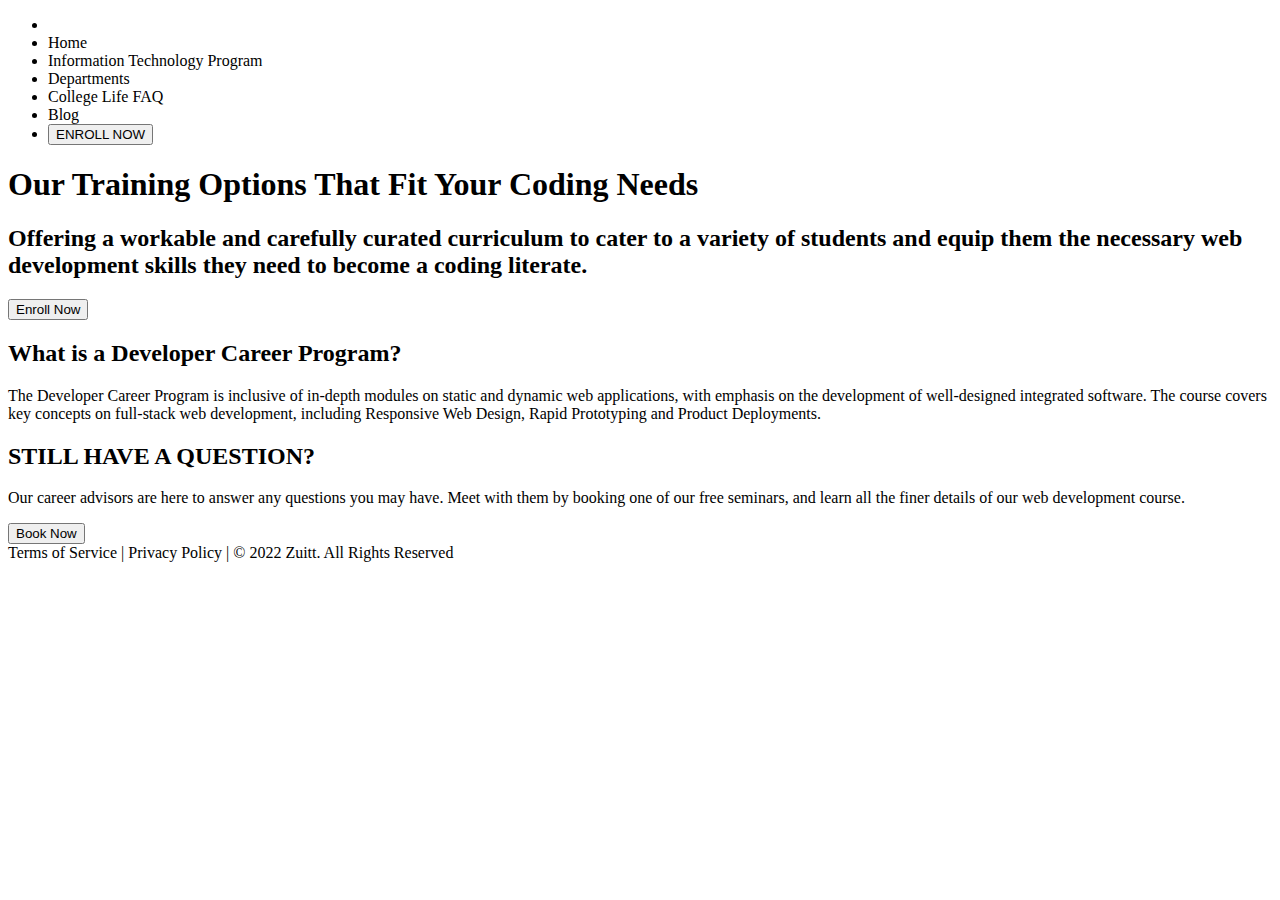
==== activity/index.html @ 817c4278 "Initial commit" ====
<!DOCTYPE HTML>
<html>
    <head>
        <title>Activity CSS Styling Properties and Positioning</title>

        <!-- External CSS -->
       
        <!-- Google Fonts -->
     
    </head>
    <body>

        <nav>
            <ul>
                <li>
                    <img src="" id="">
                </li>
                <div>  
                    <li>Home</li>
                    <li>Information Technology Program</li>
                    <li>Departments</li>
                    <li>College Life FAQ</li>
                    <li>Blog</li>
                    <li>
                        <button class="ceu-button">ENROLL NOW</button>
                    </li>
                </div>
            </ul>
        </nav>


        <!-- landing page -->
        <section>
            <div>
                <div>
                    <h1>Our Training Options That Fit Your Coding Needs</h1>
                    <h2>
                        Offering a workable and carefully curated curriculum to cater to a variety of students and equip them the necessary web development skills they need to become a coding literate.
                    </h2>
                    <button>Enroll Now</button>
                </div>
            </div> 
        </section>
        <!-- end of landing page -->


        <!-- intro section -->
        <section>
            <h2>What is a Developer Career Program?</h2>
            <p>
                The Developer Career Program is inclusive of in-depth modules on static and dynamic web applications, with emphasis on the development of well-designed integrated software. The course covers key concepts on full-stack web development, including Responsive Web Design, Rapid Prototyping and Product Deployments.
            </p>       
        </section>
        <!-- end of intro section -->


        <!-- pre-footer section -->
        <section>
            <h2>STILL HAVE A QUESTION?</h2>
            <p>
                Our career advisors are here to answer any questions you may have. Meet with them by booking one of our free seminars, and learn all the finer details of our web development course.
            </p>
            <button>Book Now</button>
        </section>
        <!-- end of pre-footer section -->


        <!-- footer -->
        <footer>
            <!-- Creates an inline element -->
            <span>Terms of Service</span>
            <span>|</span>
            <span>Privacy Policy</span>
            <span>|</span>
            <span>&copy; 2022 Zuitt. All Rights Reserved</span>
        </footer>
        <!-- end of footer -->


    </body>
</html>
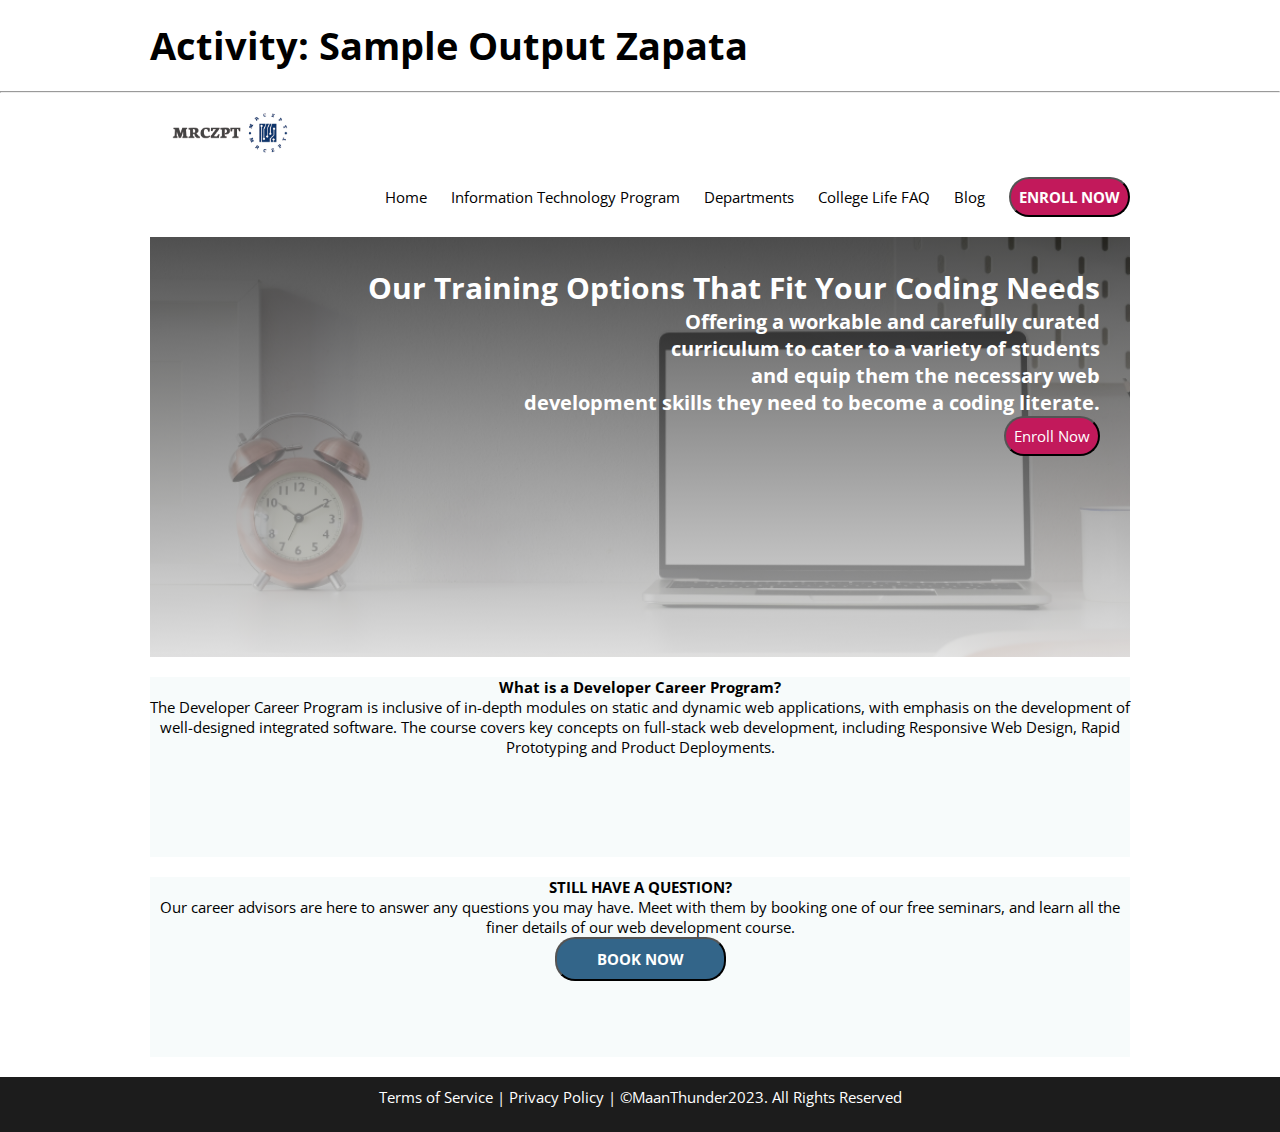
==== commit d0f8955e: "final commit" ====
--- a/activity/index.html
+++ b/activity/index.html
@@ -4,48 +4,68 @@
         <title>Activity CSS Styling Properties and Positioning</title>
 
         <!-- External CSS -->
+        <link rel="stylesheet" type="text/css" href="index.css">
        
         <!-- Google Fonts -->
      
     </head>
     <body>
+        <div class="row">
+            <p class="samp"><b>Activity: Sample Output Zapata</b></p>
+        </div>
+        <hr>
+        <nav>
+                <ul> 
+                    <li>
+                    <img src="zpt-logo-nobg.png" id="logo">    
+                    </li>
 
-        <nav>
-            <ul>
-                <li>
-                    <img src="" id="">
-                </li>
-                <div>  
-                    <li>Home</li>
-                    <li>Information Technology Program</li>
-                    <li>Departments</li>
-                    <li>College Life FAQ</li>
-                    <li>Blog</li>
-                    <li>
-                        <button class="ceu-button">ENROLL NOW</button>
-                    </li>
+                
+                    
+                
+            
+            
+            
+                <div class="nav-item"> 
+                                            <li>Home</li>
+                        <li>Information Technology Program</li>
+                        <li>Departments</li>
+                        <li>College Life FAQ</li>
+                        <li>Blog</li>
+                        <li>
+                            <button class="ceu-button"><b>ENROLL NOW</b></button>
+                        </li>
+                    </ul>
                 </div>
-            </ul>
         </nav>
 
 
         <!-- landing page -->
-        <section>
-            <div>
-                <div>
+        <section class="landing">
+            <div class="row">
+                    
+                    <div class="land">
                     <h1>Our Training Options That Fit Your Coding Needs</h1>
                     <h2>
-                        Offering a workable and carefully curated curriculum to cater to a variety of students and equip them the necessary web development skills they need to become a coding literate.
+                        Offering a workable and carefully curated <br>
+                        curriculum to cater to a variety of students
+                         <br>   
+                         and equip them the necessary web <br>development skills they need to become a coding literate.
                     </h2>
-                    <button>Enroll Now</button>
-                </div>
+                    <button class="ceu-button">Enroll Now</button>
+                </div>  
+                
+
+            </div>
+            <div>
+                
             </div> 
         </section>
         <!-- end of landing page -->
 
 
         <!-- intro section -->
-        <section>
+        <section class="intro">
             <h2>What is a Developer Career Program?</h2>
             <p>
                 The Developer Career Program is inclusive of in-depth modules on static and dynamic web applications, with emphasis on the development of well-designed integrated software. The course covers key concepts on full-stack web development, including Responsive Web Design, Rapid Prototyping and Product Deployments.
@@ -55,12 +75,12 @@
 
 
         <!-- pre-footer section -->
-        <section>
+        <section class="pre-footer">
             <h2>STILL HAVE A QUESTION?</h2>
             <p>
                 Our career advisors are here to answer any questions you may have. Meet with them by booking one of our free seminars, and learn all the finer details of our web development course.
             </p>
-            <button>Book Now</button>
+            <button class="book"><b>Book Now</b></button>
         </section>
         <!-- end of pre-footer section -->
 
@@ -72,7 +92,7 @@
             <span>|</span>
             <span>Privacy Policy</span>
             <span>|</span>
-            <span>&copy; 2022 Zuitt. All Rights Reserved</span>
+            <span>&copy;MaanThunder2023. All Rights Reserved</span>
         </footer>
         <!-- end of footer -->
 
--- a/activity/index.css
+++ b/activity/index.css
@@ -0,0 +1,95 @@
+@import url('https://fonts.googleapis.com/css2?family=Open+Sans&family=Poppins:wght@300&family=Zilla+Slab&display=swap');
+*{
+	padding: 0;
+	margin: 0;
+	font-family: 'Open Sans', sans-serif;
+	font-size: 15px;
+}
+
+nav ul li{
+	display: inline-block;
+}
+
+.samp{
+	margin: 20px 150px;
+	
+}
+
+.samp b{
+	font-size: 2.5rem;
+}
+
+#logo{
+	margin: 20px 0 20px 150px;
+	width: 120px;
+}
+
+.nav-item{
+text-align: right;
+margin-right: 150px;
+}
+
+li{
+	display: inline-block;
+	position: sticky;
+	margin-left: 20px;
+}
+
+.ceu-button{
+	background-color: #c2195b;
+	padding: 8px;
+	border-radius: 20px;
+	color: #fff;
+}
+
+.landing{
+	color: #fff;
+	font-family: 'Zilla Slab', serif;
+	padding: 30px;
+	margin: 20px 150px;
+	height: 40vh;
+	background-image:linear-gradient(rgba(10, 10, 10, 0.69),rgba(220, 220, 220, 0.69)), url(bg.png);
+	background-position: center;
+	background-size: cover;
+}
+
+.land{
+	text-align: right;
+}
+
+.land h1{
+	font-size: 30px;
+}
+
+.land h2{
+	font-size: 20px;
+}
+
+.intro{
+	text-align: center;
+	margin: 20px 150px;
+	min-height: 20vh;
+	background-color: #f7fbfb;
+
+}.pre-footer{
+	text-align: center;
+	margin: 20px 150px;
+	min-height: 20vh;
+	background-color: #f7fbfb;
+}
+
+.book{
+	background-color: #336589;
+	color: white;
+	padding: 10px 40px;
+	border-radius: 20px;
+	text-transform: uppercase;
+}
+
+footer{
+	padding-top: 10px;
+	text-align: center;
+	color: #fff;
+	min-height: 5vh;
+	background-color: #1c1c1c;
+}